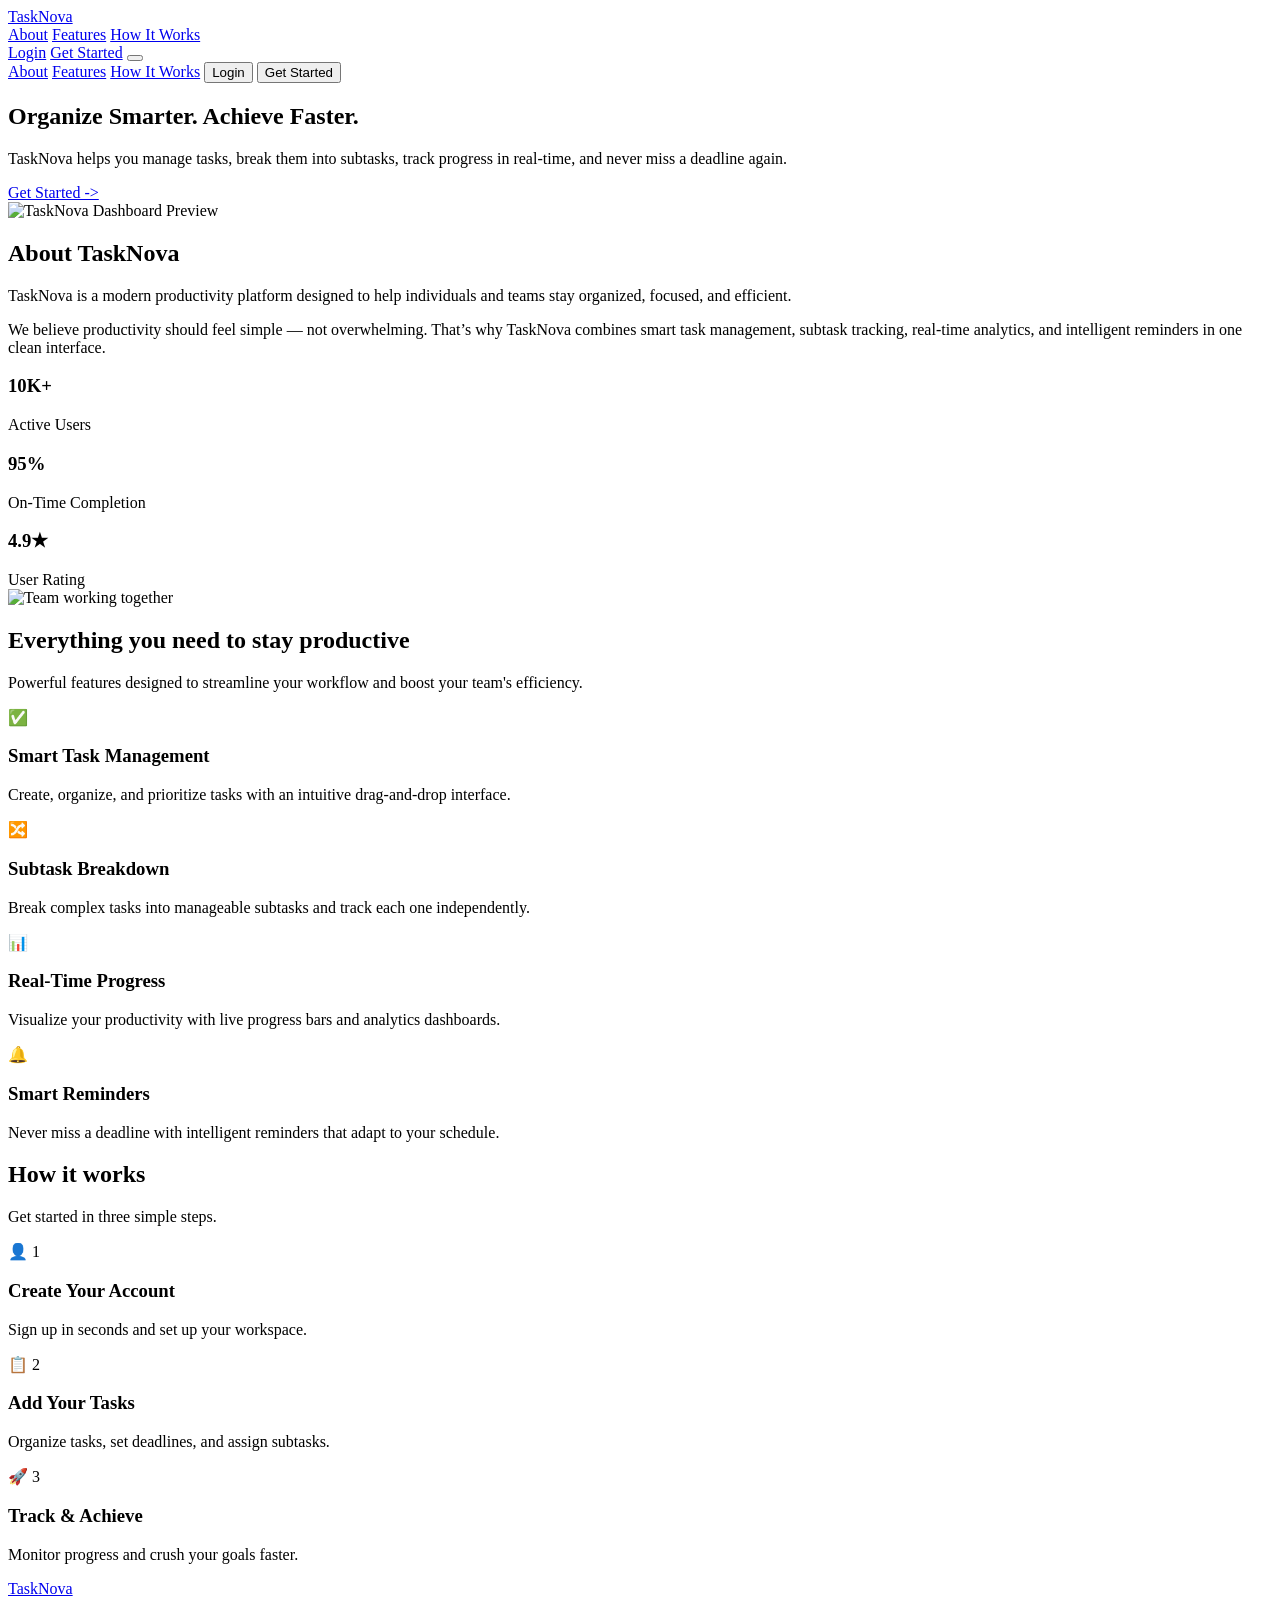
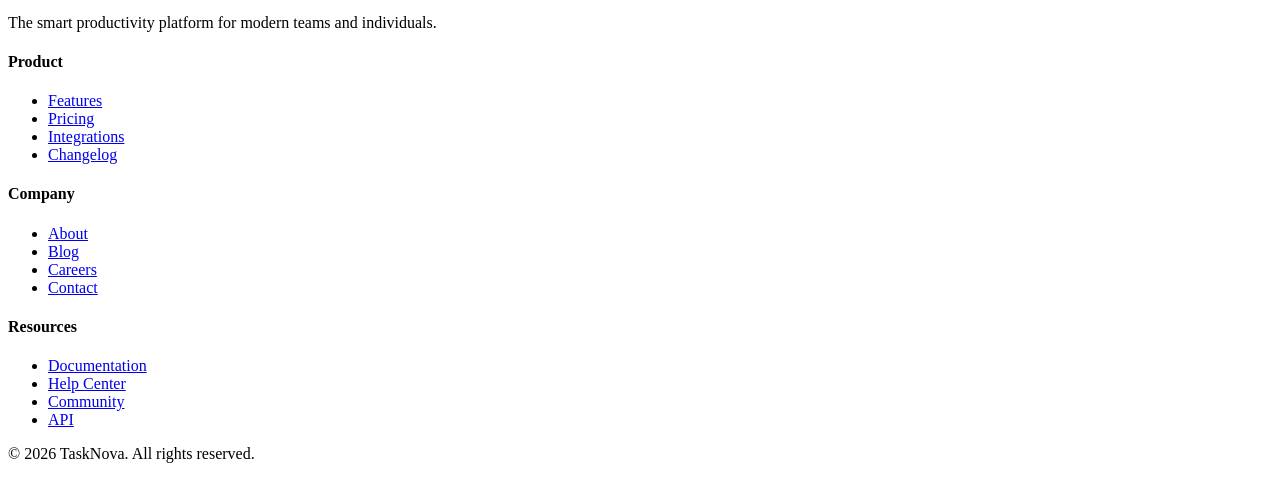
==== frontend/public/index.html @ 032d3c1a "Add files via upload" ====
<!DOCTYPE html>
<html lang="en">
<head>
  <meta charset="UTF-8" />
  <meta name="viewport" content="width=device-width, initial-scale=1.0" />
  <meta name="description" content="TaskNova - The smart productivity platform to manage tasks, track progress, and achieve your goals faster." />
  <title>TaskNova – Organize Smarter. Achieve Faster.</title>
  <link rel="stylesheet" href="../css/styles.css" />
</head>
<body>
  <nav class="navbar">
    <div class="container">
      <a href="#" class="navbar-logo gradient-text">TaskNova</a>
      <div class="navbar-links">
        <a href="About.html">About</a>
        <a href="features.html">Features</a>
        <a href="how-it-works.html">How It Works</a>
      </div>
      <div class="navbar-actions">
        <a href="login.html" class="btn btn-ghost">Login</a>
        <a href="signup.html" class="btn btn-primary">Get Started</a>

    
      <button class="navbar-toggle" aria-label="Menu">
        <span></span><span></span><span></span>  </div>
      </button>
    </div>
    <div class="mobile-menu">
      <a href="About.html">About</a>
      <a href="#features">Features</a>
      <a href="#how-it-works">How It Works</a>
      <button class="btn btn-ghost"><a href="login.html"></a>Login</button>
      <button class="btn btn-primary"><a href="Signup.html"></a>Get Started</button>
    </div>
  </nav>
  <section class="hero">
    <div class="hero-orb hero-orb-1"></div>
    <div class="hero-orb hero-orb-2"></div>
    <div class="container">
      <div class="hero-content">
        <h1>Organize Smarter. <span class="gradient-text">Achieve Faster.</span></h1>
        <p>TaskNova helps you manage tasks, break them into subtasks, track progress in real-time, and never miss a deadline again.</p>
        <div class="hero-buttons">
          <a href="dashboard.html" class="btn btn-primary">Get Started -></a>
        </div>
      </div>
      <div class="hero-image">
        <div class="hero-image-wrapper">
          <img src="https://images.unsplash.com/photo-1551288049-bebda4e38f71?w=800&q=80" alt="TaskNova Dashboard Preview" />
        </div>
      </div>
    </div>
  </section>
  <!-- ===== ABOUT ===== -->
<section id="about" class="section section-white">
  <div class="container">
    <div class="about-grid">

      <div class="about-content">
        <h2>About <span class="gradient-text">TaskNova</span></h2>
        <p>
          TaskNova is a modern productivity platform designed to help individuals 
          and teams stay organized, focused, and efficient.
        </p>
        <p>
          We believe productivity should feel simple — not overwhelming. 
          That’s why TaskNova combines smart task management, subtask tracking, 
          real-time analytics, and intelligent reminders in one clean interface.
        </p>

        <div class="about-stats">
          <div class="stat">
            <h3>10K+</h3>
            <span>Active Users</span>
          </div>
          <div class="stat">
            <h3>95%</h3>
            <span>On-Time Completion</span>
          </div>
          <div class="stat">
            <h3>4.9★</h3>
            <span>User Rating</span>
          </div>
        </div>
      </div>

      <div class="about-image">
        <img src="https://images.unsplash.com/photo-1556761175-b413da4baf72?w=800&q=80" alt="Team working together" />
      </div>

    </div>
  </div>
</section>
  <section id="features" class="section section-surface">
    <div class="container">
      <div class="section-header fade-in">
        <h2>Everything you need to <span class="gradient-text">stay productive</span></h2>
        <p>Powerful features designed to streamline your workflow and boost your team's efficiency.</p>
      </div>
      <div class="features-grid">
        <div class="feature-card fade-in fade-in-delay-1">
          <div class="feature-icon">✅</div>
          <h3>Smart Task Management</h3>
          <p>Create, organize, and prioritize tasks with an intuitive drag-and-drop interface.</p>
        </div>
        <div class="feature-card fade-in fade-in-delay-1">
          <div class="feature-icon">🔀</div>
          <h3>Subtask Breakdown</h3>
          <p>Break complex tasks into manageable subtasks and track each one independently.</p>
        </div>
        <div class="feature-card fade-in fade-in-delay-2">
          <div class="feature-icon">📊</div>
          <h3>Real-Time Progress</h3>
          <p>Visualize your productivity with live progress bars and analytics dashboards.</p>
        </div>
        <div class="feature-card fade-in fade-in-delay-3">
          <div class="feature-icon">🔔</div>
          <h3>Smart Reminders</h3>
          <p>Never miss a deadline with intelligent reminders that adapt to your schedule.</p>
        </div>
      </div>
    </div>
  </section>
  <!-- ===== HOW IT WORKS ===== -->
  <section id="how-it-works" class="section section-white">
    <div class="container">
      <div class="section-header fade-in">
        <h2>How it <span class="gradient-text">works</span></h2>
        <p>Get started in three simple steps.</p>
      </div>
      <div class="steps-grid">
        <div class="step fade-in fade-in-delay-1">
          <div class="step-icon">
            👤
            <span class="step-number">1</span>
          </div>
          <h3>Create Your Account</h3>
          <p>Sign up in seconds and set up your workspace.</p>
        </div>
        <div class="step fade-in fade-in-delay-2">
          <div class="step-icon">
            📋
            <span class="step-number">2</span>
          </div>
          <h3>Add Your Tasks</h3>
          <p>Organize tasks, set deadlines, and assign subtasks.</p>
        </div>
        <div class="step fade-in fade-in-delay-3">
          <div class="step-icon">
            🚀
            <span class="step-number">3</span>
          </div>
          <h3>Track &amp; Achieve</h3>
          <p>Monitor progress and crush your goals faster.</p>
        </div>
      </div>
    </div>
  </section>
  <!-- ===== FOOTER ===== -->
  <footer class="footer">
    <div class="container">
      <div class="footer-grid">
        <div class="footer-brand">
          <a href="#" class="navbar-logo gradient-text">TaskNova</a>
          <p>The smart productivity platform for modern teams and individuals.</p>
        </div>
        <div class="footer-col">
          <h4>Product</h4>
          <ul>
            <li><a href="#">Features</a></li>
            <li><a href="#">Pricing</a></li>
            <li><a href="#">Integrations</a></li>
            <li><a href="#">Changelog</a></li>
          </ul>
        </div>
        <div class="footer-col">
          <h4>Company</h4>
          <ul>
            <li><a href="#">About</a></li>
            <li><a href="#">Blog</a></li>
            <li><a href="#">Careers</a></li>
            <li><a href="#">Contact</a></li>
          </ul>
        </div>
        <div class="footer-col">
          <h4>Resources</h4>
          <ul>
            <li><a href="#">Documentation</a></li>
            <li><a href="#">Help Center</a></li>
            <li><a href="#">Community</a></li>
            <li><a href="#">API</a></li>
          </ul>
        </div>
      </div>
      <div class="footer-bottom">
        <p>&copy; 2026 TaskNova. All rights reserved.</p>
      </div>
    </div>
  </footer>
  <script src="../js/script.js"></script>
</body>
</html>
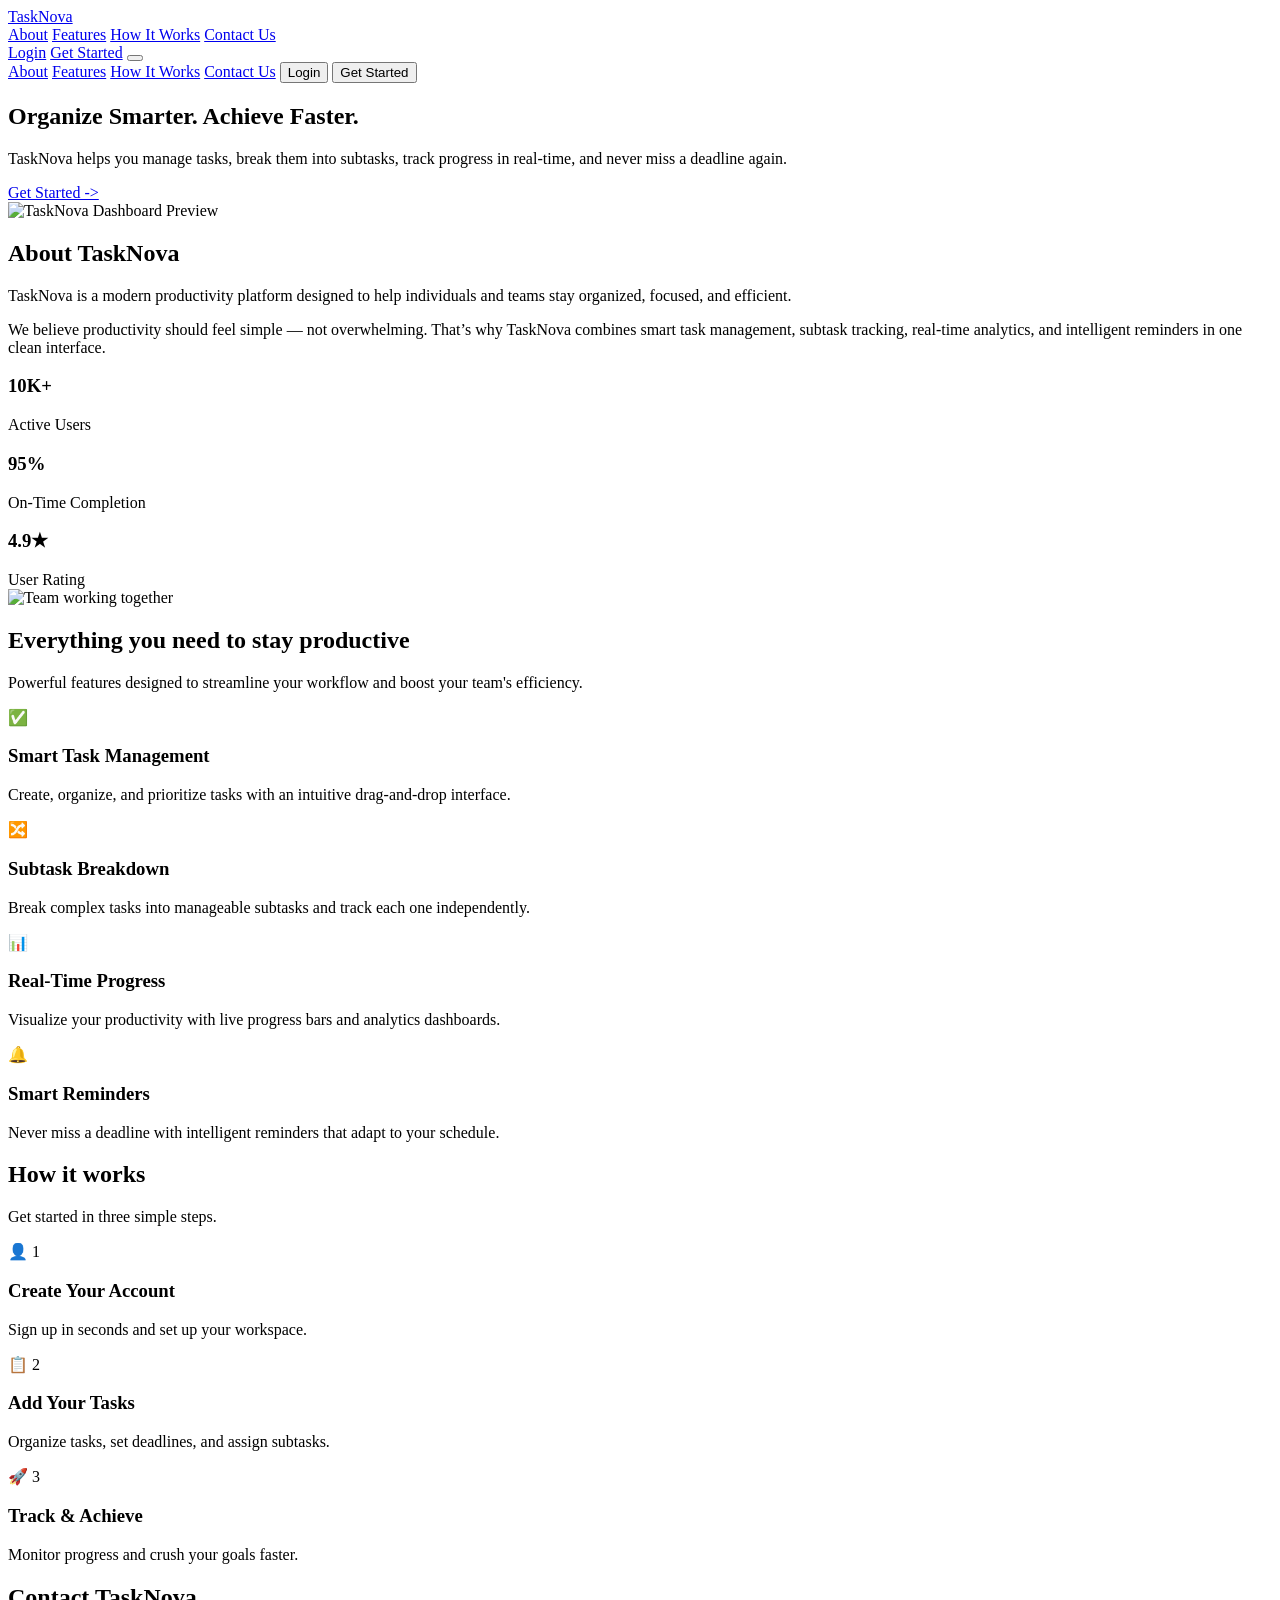
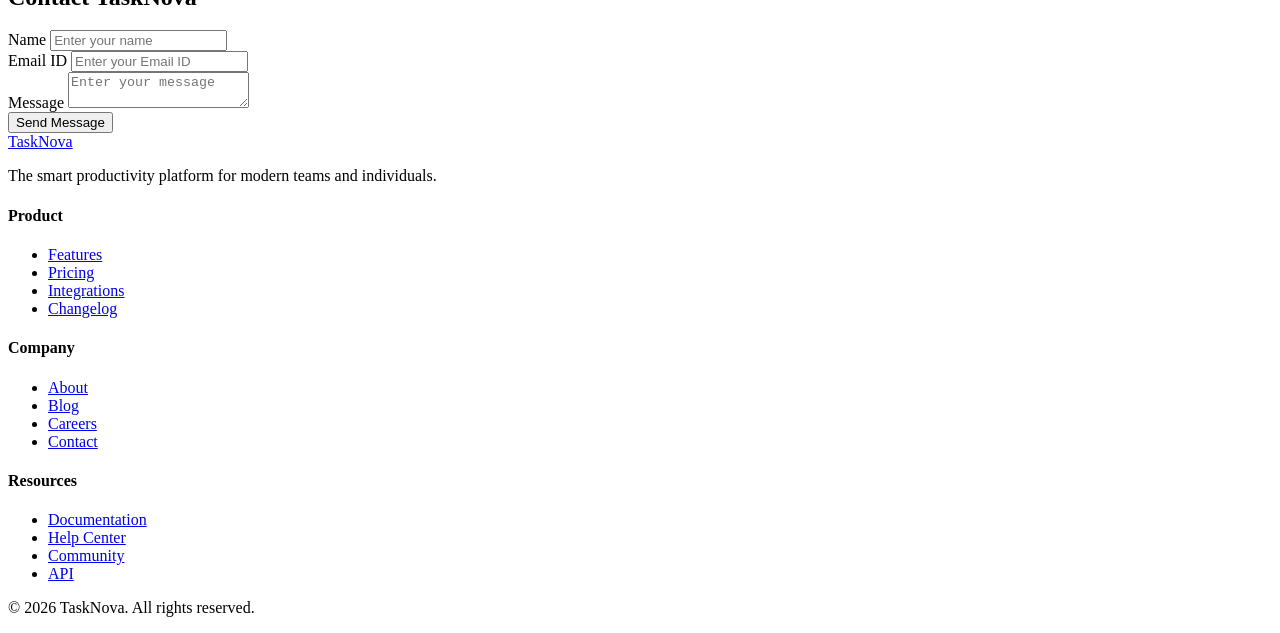
==== commit b37b2907: "Add files via upload" ====
--- a/frontend/public/index.html
+++ b/frontend/public/index.html
@@ -12,9 +12,10 @@
     <div class="container">
       <a href="#" class="navbar-logo gradient-text">TaskNova</a>
       <div class="navbar-links">
-        <a href="About.html">About</a>
-        <a href="features.html">Features</a>
-        <a href="how-it-works.html">How It Works</a>
+        <a href="#about">About</a>
+        <a href="#features">Features</a>
+        <a href="#how-it-works">How It Works</a>
+        <a href="#Contact-Us">Contact Us</a>
       </div>
       <div class="navbar-actions">
         <a href="login.html" class="btn btn-ghost">Login</a>
@@ -26,9 +27,10 @@
       </button>
     </div>
     <div class="mobile-menu">
-      <a href="About.html">About</a>
+      <a href="#about">About</a>
       <a href="#features">Features</a>
       <a href="#how-it-works">How It Works</a>
+      <a href="#Contact-us">Contact Us</a>
       <button class="btn btn-ghost"><a href="login.html"></a>Login</button>
       <button class="btn btn-primary"><a href="Signup.html"></a>Get Started</button>
     </div>
@@ -41,12 +43,12 @@
         <h1>Organize Smarter. <span class="gradient-text">Achieve Faster.</span></h1>
         <p>TaskNova helps you manage tasks, break them into subtasks, track progress in real-time, and never miss a deadline again.</p>
         <div class="hero-buttons">
-          <a href="dashboard.html" class="btn btn-primary">Get Started -></a>
+          <a href="login.html" class="btn btn-primary">Get Started -></a>
         </div>
       </div>
       <div class="hero-image">
         <div class="hero-image-wrapper">
-          <img src="https://images.unsplash.com/photo-1551288049-bebda4e38f71?w=800&q=80" alt="TaskNova Dashboard Preview" />
+          <img src="../img/dashboard.jpg" alt="TaskNova Dashboard Preview" />
         </div>
       </div>
     </div>
@@ -56,7 +58,7 @@
   <div class="container">
     <div class="about-grid">
 
-      <div class="about-content">
+      <div class="about-content" id="#about">
         <h2>About <span class="gradient-text">TaskNova</span></h2>
         <p>
           TaskNova is a modern productivity platform designed to help individuals 
@@ -85,8 +87,7 @@
       </div>
 
       <div class="about-image">
-        <img src="https://images.unsplash.com/photo-1556761175-b413da4baf72?w=800&q=80" alt="Team working together" />
-      </div>
+        <img src="../img/about.jpg" alt="Team working together">
 
     </div>
   </div>
@@ -134,7 +135,8 @@
             👤
             <span class="step-number">1</span>
           </div>
-          <h3>Create Your Account</h3>
+          <h3>Create Your Account
+          </h3>
           <p>Sign up in seconds and set up your workspace.</p>
         </div>
         <div class="step fade-in fade-in-delay-2">
@@ -142,7 +144,8 @@
             📋
             <span class="step-number">2</span>
           </div>
-          <h3>Add Your Tasks</h3>
+          <h3>Add Your Tasks
+          </h3>
           <p>Organize tasks, set deadlines, and assign subtasks.</p>
         </div>
         <div class="step fade-in fade-in-delay-3">
@@ -156,7 +159,33 @@
       </div>
     </div>
   </section>
-  <!-- ===== FOOTER ===== -->
+  <!-- Contact Section -->
+<section class="contact-section">
+  <div class="contact-container" id="Contact-US">
+    <h2 class="contact-title">Contact TaskNova</h2>
+    
+    <form class="contact-form">
+      
+      <div class="input-group">
+        <label>Name</label>
+        <input type="text" placeholder="Enter your name">
+      </div>
+
+      <div class="input-group">
+        <label>Email ID</label>
+        <input type="email" placeholder="Enter your Email ID">
+      </div>
+
+      <div class="input-group">
+        <label>Message</label>
+        <textarea placeholder="Enter your message"></textarea>
+      </div>
+
+      <button type="submit" class="contact-btn">Send Message</button>
+    </form>
+  </div>
+</section>
+  <!-- Footer Section--> 
   <footer class="footer">
     <div class="container">
       <div class="footer-grid">
@@ -176,7 +205,7 @@
         <div class="footer-col">
           <h4>Company</h4>
           <ul>
-            <li><a href="#">About</a></li>
+            <li><a href="#about">About</a></li>
             <li><a href="#">Blog</a></li>
             <li><a href="#">Careers</a></li>
             <li><a href="#">Contact</a></li>
